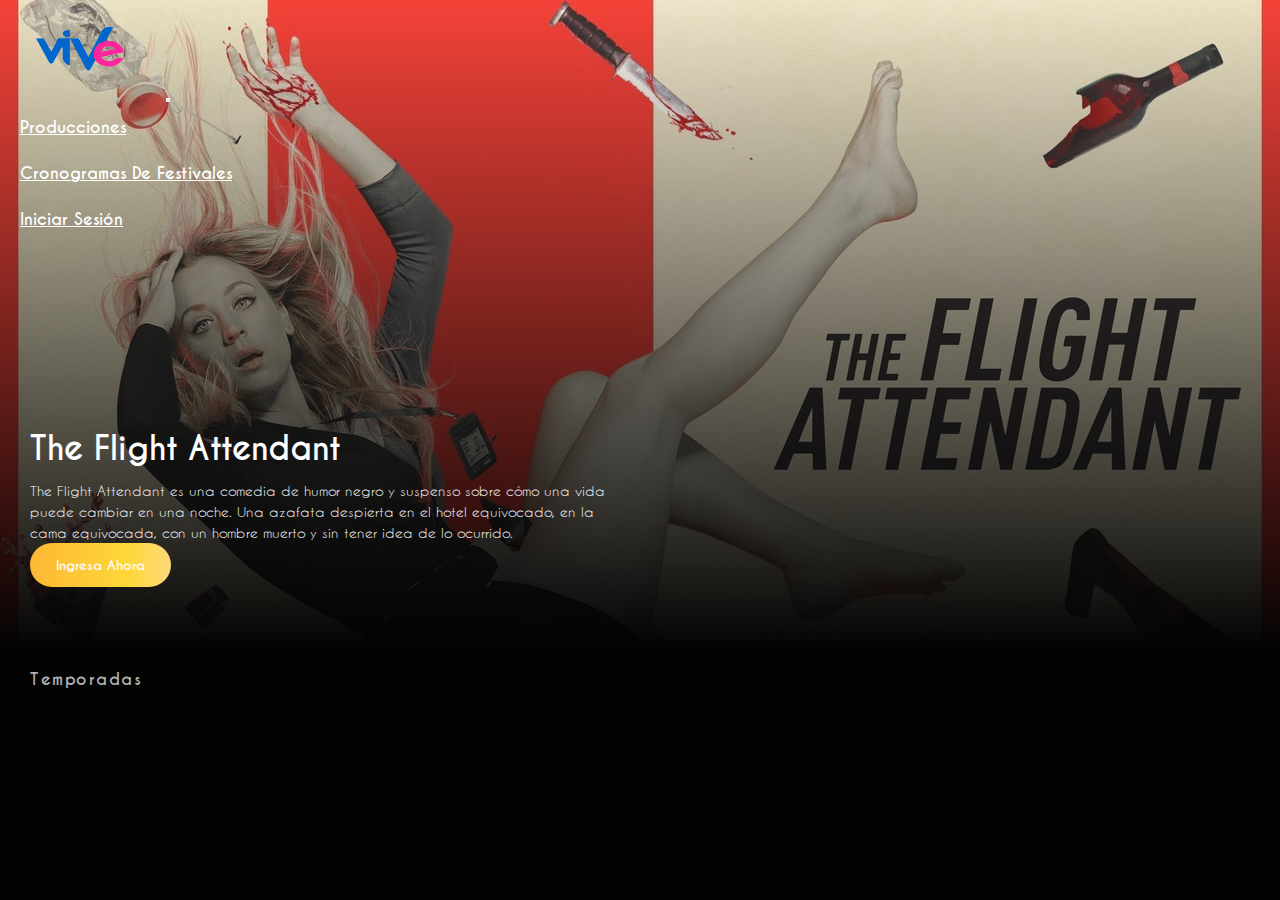
==== template-serie.html @ 37ebd21b "se genra template que contendra los capitulos de laas series" ====
<!DOCTYPE html>
<html lang="en">
<head>
    <meta charset="UTF-8">
    <meta http-equiv="X-UA-Compatible" content="IE=edge">
    <meta name="viewport" content="width=device-width, initial-scale=1.0">
    <link href="https://cdn.jsdelivr.net/npm/bootstrap@5.1.3/dist/css/bootstrap.min.css" rel="stylesheet" integrity="sha384-1BmE4kWBq78iYhFldvKuhfTAU6auU8tT94WrHftjDbrCEXSU1oBoqyl2QvZ6jIW3" crossorigin="anonymous">
    <link rel="stylesheet" href="https://use.fontawesome.com/releases/v5.8.1/css/all.css" integrity="sha384-50oBUHEmvpQ+1lW4y57PTFmhCaXp0ML5d60M1M7uH2+nqUivzIebhndOJK28anvf" crossorigin="anonymous">
    <link rel="stylesheet" href="css/style.css">
    <link rel="stylesheet" href="css/stylersponse.css">
    <title>Maqueta</title>
</head>
<body>
    <header id="header" class="header">
		<div class="header-inner">
			<div class="container-fluid px-lg-5">
				<nav class="navbar navbar-expand-lg my-navbar font-text-bold">
  					<div class="container-fluid">
  						<!--a class="navbar-brand" href="#"><img src="image/cisco_netacad_logo.png" alt="" swidth="100" height="40"></a-->
						<a class="navbar-brand" href="#"><img src="images/logovive.png" alt="" width="160" height="100"></a>
						<button class="navbar-toggler" type="button" data-bs-toggle="collapse" data-bs-target="#navbarSupportedContent" aria-controls="navbarSupportedContent" aria-expanded="false" aria-label="Toggle navigation">
	  						<span class="navbar-toggler-icon"><i class="fas fa-bars" style="margin: 5px 0px 0px 0px; "></i></span>
						</button>
						<div class="collapse navbar-collapse" id="navbarSupportedContent">
	  						<ul class="navbar-nav">
								<li class="nav-item">
		  							<a class="nav-link active" aria-current="page" href="#">Producciones</a>
								</li>
                                <li class="nav-item">
                                    <a class="nav-link active" aria-current="page" href="#">Cronogramas de Festivales</a>
                                </li>
                                <li class="nav-item">
                                    <a class="nav-link active" aria-current="page" href="#">Iniciar Sesión</a>
                                </li>
	  						</ul>
						</div>
  					</div>
				</nav>
			</div>
		</div>
	</header>
    <section class="content-banner" id="content-banner">
        <div class=" row d-flex justify-content-center w-100">
            <div class="col-md-12">
                <div style="width: 429px; height: 38px; position: absolute; top:400px; padding: 30px;">
                    <p class="first-title font-text-bold">The Flight Attendant</p>
                    <p class="banner-des font-text">The Flight Attendant es una comedia de humor negro y suspenso sobre cómo una vida puede cambiar en una noche. Una
                        azafata despierta en el hotel equivocado, en la cama equivocada, con un hombre muerto y sin tener idea de lo ocurrido.</p>
                    <button class="font-text-bold" style="width: 141px; height: 44px;">Ingresa Ahora</button>
                </div>
            </div>
        </div>
    </section>
    <section class="bar-seasons">
        <div class="options-seasons">
            <span class="font-text-bold" style=" font-size: 16px; font-style: normal; text-decoration: none; text-transform: none; line-height: 24px; letter-spacing: 1.5px; color: rgba(255, 255, 255, 0.7);">Temporadas</span>
        </div>
    </section>
    <script src="https://cdn.jsdelivr.net/npm/bootstrap@5.1.3/dist/js/bootstrap.bundle.min.js" integrity="sha384-ka7Sk0Gln4gmtz2MlQnikT1wXgYsOg+OMhuP+IlRH9sENBO0LRn5q+8nbTov4+1p" crossorigin="anonymous"></script>
    <script src="js/jquery-3.5.1.min.js"></script>
   
</body>
</html>
---- css/style.css ----
*{
    margin:0;
    padding: 0;
    box-sizing: border-box; 
	-webkit-box-sizing: border-box;
	-moz-box-sizing: border-box;

    scrollbar-color: rgba(253, 216, 53) rgba(0, 0, 0, 0);
    scrollbar-width: thin;
}
html{
    height: 100%;

}
body{
    background: #030303;
    font-family: 'Roboto', sans-serif;
    min-height: 100vh;
    overflow-x: hidden;
}
@font-face {
    font-family: Caviar Dreamsb;
    src: url(../fonts/caviarDreams/CaviarDreams_Bold.ttf);
}
@font-face {
    font-family: Caviar Dreams;
    src: url(../fonts/caviarDreams/CaviarDreams.ttf);
}


.image{
	width: 510px;
	height: 464px;
}
@media only screen and (max-width:773px ){
    .img-header .welcome h1{font-size: 40px;}
    .img-header .welcome > button{width: 130px; font-size: 20px;}
}
.fa-bars{
    color: #0066CC;
}
.content-banner{
    color: #ffffff;
    background-image: url(../images/example-serie.jpeg);
    min-height: 650px;
    height: 100%;
    position:relative;
    background-position: center center;
    background-size: cover;
    /* padding-top: 125px;  */
    min-width: 100%;
    z-index: -1000;
}
.content-banner:before{
    position: absolute;
    content: '';
    width: 100%;
    height: 100%;
    background: linear-gradient(rgba(255,255,255,0.1), #030303);
    top: 0;
    left: 0;
    z-index: -1000;
}
.video-bg{
    min-height: 650px; 
    height: 100%; 
    position: relative;
    background-position: center center; 
    background-size: cover; 
    min-width: 100%; 
    z-index: -1000; 
}
.video-bg2{
    display: none;
}
.cont_video::before{
    position: absolute;
    content: '';
    width: 100%;
    height: 100%;
    background: linear-gradient(rgba(255,255,255,0.1), #030303);
    top: 0;
    left: 0;
}
.content-banner .first-title{
    font-size: 32px;
    font-weight: 400;
    line-height: 1.2;
    position: relative;
    z-index: 2;
    margin: 0px 0px 12px; 
}
.content-banner .banner-des{
    font-size: 14px;
    line-height: 150%;
    letter-spacing: 0;
    position: relative;
    z-index: 2;
    font-weight: 400;
    margin-top: 0;
    width: 580px;
}
.header{
    position:absolute;
    width: 100vw;
}
.header-inner{
    position: absolute;
    top: 0;
    left:0;
    width: 100%;
    z-index: 99;
    background-color: transparent;
}
.nav-item .nav-link{
    display: block;
    line-height: 36px;
    text-transform: capitalize;
    font-size: 16px;
    font-weight: 500;
    color: #ffffff;
    transition: 0.15s;
}
.nav-item > .nav-link:hover{
    color: #0066CC;
}
.navbar-scroll{
    background-color: rgb(15, 15, 15);
    padding: 0;
    position: fixed;
    top: 0;
    z-index: 99;
    box-shadow: 0px 1px 10px rgba(0,0,0,0.4);
    border-bottom: 5px solid #0066CC;
    transition-duration: 0.6s;
}

.navbar-scroll .nav-item .nav-link{
    color: #0066CC;

}
.navbar-scroll .nav-item .nav-link:hover{
    color: #f5f5f5;

}
.font-text-bold{
    font-family: Caviar Dreamsb;
}
.font-text{
    font-family: Caviar Dreams;
}
.default {
    position:                 absolute;
    /* left:                     0px;
    top:                      0px; */
    /* -webkit-transform-origin: 0px 0px;
    transform-origin:         0px 0px; */
}
.content-banner > div > div > div > button{
    border-radius: 26px;  background-color: transparent; 
    background-image: linear-gradient(90deg, rgba(253, 184, 53, 1) 0.19%, rgba(253, 216, 56, 1) 70%, rgba(253, 216, 116, 1) 95.85%); 
    position: relative; 
    z-index: 2; 
    border: none; 
    color: #fffafa;
}

@media only screen and (min-width: 1200px){
    .nav-item > .nav-link{
        padding: 5px 20px !important;
        display: block !important;
    }
}
@media only screen and (max-width: 992px){
    .header-inner{
       background-color: rgb(15, 15, 15); !important;
    }
    .nav-item > .nav-link{
        color: #0066CC !important;
    }
    .nav-item > .nav-link:hover{
        color: #f5f5f5 !important;
    }
    .content-banner .first-title{
        font-size: 15px !important;
    }
}



/*HOVERS*/
.content-banner > div > div > div > button:hover {
    background-image: linear-gradient(90deg, rgba(253, 216, 116, 1) 0.19% ,  rgba(253, 216, 56, 1) 70%, rgba(253, 184, 53, 1) 95.85%);
    transition: color 0.8s linear 0.2s;
}
.promo-card > div:hover > div > div > div{
    -webkit-transform:scale(1.1);transform:scale(1.1);
    border-radius: 5px;
    filter: grayscale(80%);
}   

.horizontal-scroll{
    height: 276px; 
    display: flex;
    justify-content: space-between;
    flex-direction: row;
    align-items: center;
    overflow: hidden;
    position: relative;
}

.horizontal-scroll .btn-scroll{
    /* background-color: #ffffff;
    color: #999;
    box-shadow: 0 0 10px #999; */
    padding: 5px 8px;
    border: 0;
    z-index: 1;
    cursor: pointer;
    /* border-radius: 50%; */
    background-size: 50% 50%; 
    height: 375px; 
    width: 55px; 
    background-color: rgba(15, 15, 15, 0.85);
}

.programacion-container{
    display: flex;
    flex-direction: row;
    justify-content: flex-start;
    align-items: center;
    position: absolute;
    left: 0;
    transition: 0.5s all ease-out ;
    height: 370px;

}


.horizontal-scroll2{
    height: 370px; 
    display: flex;
    justify-content: space-between;
    flex-direction: row;
    align-items: center;
    overflow: hidden;
    position: relative;
}

.horizontal-scroll2 .btn-scroll{
    /* background-color: #ffffff;
    color: #999;
    box-shadow: 0 0 10px #999; */
    padding: 5px 8px;
    border: 0;
    z-index: 1;
    cursor: pointer;
    /* border-radius: 50%; */
    background-size: 50% 50%; 
    height: 375px; 
    width: 55px; 
    background-color: rgba(15, 15, 15, 0.85);
}

.programacion-container2{
    display: flex;
    flex-direction: row;
    justify-content: flex-start;
    align-items: center;
    position: absolute;
    left: 0;
    transition: 0.5s all ease-out ;
    height: 375px;

}




/* Tercera parte */

.content-tree-part{
    height: 290px; 
    display: flex;
    justify-content: space-between;
    flex-direction: row;
    align-items: center;
    overflow: hidden;
    position: relative;
}
.content-info{
    height: 290px; 
    display: flex;
    flex-direction: row;
    justify-content: space-between;
    align-items: center;
    position: absolute;
    left: 0;
    width: 100%;
}


/* series cpitulos  */

.bar-seasons{
    height: 33px; 
    display: flex;
    justify-content: space-between;
    flex-direction: row;
    align-items: center;
    overflow: hidden;
    position: relative;
    padding: 30px;
}
.options-seasons{
    display: flex;
    flex-direction: row;
    justify-content: flex-start;
    align-items: center;
    position: absolute;
    left: 0;
    transition: 0.5s all ease-out ;
    height: 33px;
    padding: 30px;
}
---- css/stylersponse.css ----
@media only screen and (max-width: 760px) {
    .content-banner{
        color: #ffffff;
        background-image: url(../images/banner-villa.jpg);
        min-height: 650px;
        position:relative;
        background-position: center center;
        background-size: cover;
        /* padding-top: 125px;  */
        min-width: 800px;
        z-index: -1000;
    }
    .content-banner:before{
        position: absolute;
        content: '';
        width: 800px;
        height: 100%;
        background: linear-gradient(rgba(255,255,255,0.1), #030303);
        top: 0;
        left: 0;
        z-index: -1000;
    }
    .video-bg{
        min-height: 650px; 
        height: 20px; 
        position: relative;
        background-position: center center; 
        background-size: cover;
        width: 100%; 
        max-width: 760px; 
        z-index: -1000; 
    }
    .vide-bg2{
        
        min-height: 650px; 
        height: 20px; 
        position: relative;
        background-position: center center; 
        background-size: cover; 
        width: 360px; 
        z-index: -1000; 
    }
    .cont_video::before{
        position: absolute;
        content: '';
        width: 100%;
        /*height: 100%;*/
        background: linear-gradient(rgba(255,255,255,0.1), #030303);
        top: 0;
        left: 0;
    }
    .content-banner .first-title{
        font-size: 40px;
        font-weight: 400;
        line-height: 1.2;
        position: relative;
        z-index: 2;
        margin: 0px 0px 12px; 
    }
    .content-banner .banner-des{
        font-size: 22px;
        line-height: 150%;
        letter-spacing: 0;
        position: relative;
        z-index: 2;
        font-weight: 400;
        margin-top: 0;
    }


    .content-tree-part{
        height: 290px; 
        display: flex;
        justify-content: space-between;
        flex-direction: column;
        align-items: center;
        overflow: hidden;
        position: relative;
    }
    .content-info{
        height: 290px; 
        display: flex;
        flex-direction: column;
        justify-content: space-between;
        align-items: center;
        position: absolute;
        left: 0;
        width: 100%;
    }
  }

@media only screen and (max-width: 760px) {
    .content-banner{
        color: #ffffff;
        background-image: url(../images/banner-villa.jpg);
        min-height: 650px;
        position:relative;
        background-position: center center;
        background-size: cover;
        /* padding-top: 125px;  */
        min-width: 800px;
        z-index: -1000;
    }
    .content-banner:before{
        position: absolute;
        content: '';
        width: 800px;
        height: 100%;
        background: linear-gradient(rgba(255,255,255,0.1), #030303);
        top: 0;
        left: 0;
        z-index: -1000;
    }
    .video-bg{
        min-height: 650px; 
        height: 20px; 
        position: relative;
        background-position: center center; 
        background-size: cover;
        width: 100%; 
        max-width: 480px; 
        z-index: -1000; 
    }
    .cont_video::before{
        position: absolute;
        content: '';
        width: 100%;
        /*height: 100%;*/
        background: linear-gradient(rgba(255,255,255,0.1), #030303);
        top: 0;
        left: 0;
    }
    .content-banner .first-title{
        font-size: 40px;
        font-weight: 400;
        line-height: 1.2;
        position: relative;
        z-index: 2;
        margin: 0px 0px 12px; 
    }
    .content-banner .banner-des{
        font-size: 22px;
        line-height: 150%;
        letter-spacing: 0;
        position: relative;
        z-index: 2;
        font-weight: 400;
        margin-top: 0;
    }

    .content-tree-part{
        height: 290px; 
        display: flex;
        /* justify-content: space-between; */
        flex-direction: column;
        align-items: center;
        overflow: hidden;
        position: relative;
    }
    .content-info{
        height: 290px; 
        display: flex;
        flex-direction: column;
        /* justify-content: space-between; */
        align-items: center;
        position: absolute;
        left: 0;
        width: 100%;
    }
}
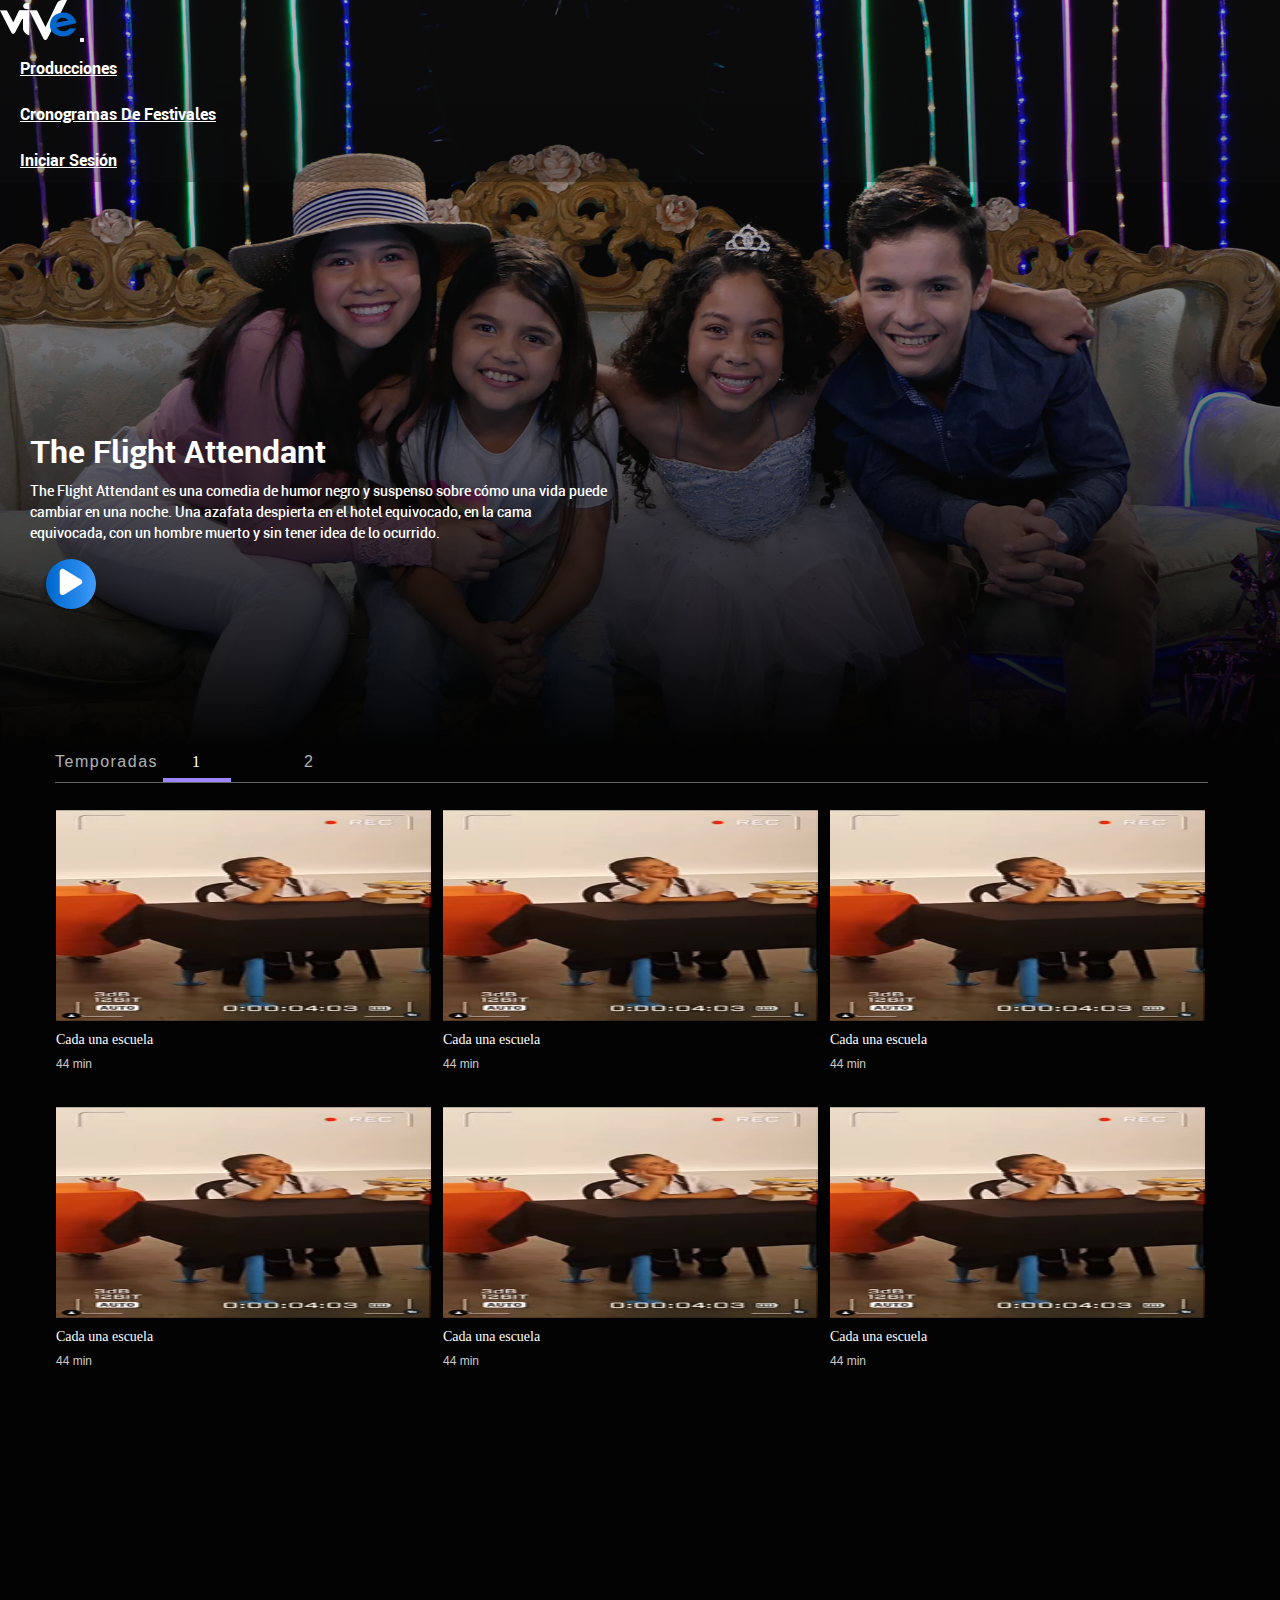
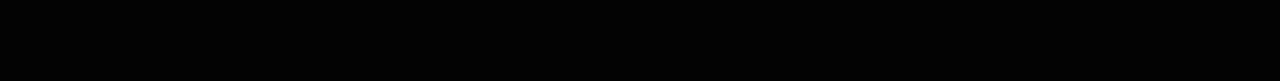
==== commit a43bb1bc: "se ccontinua con el template de las series" ====
--- a/template-serie.html
+++ b/template-serie.html
@@ -17,7 +17,7 @@
 				<nav class="navbar navbar-expand-lg my-navbar font-text-bold">
   					<div class="container-fluid">
   						<!--a class="navbar-brand" href="#"><img src="image/cisco_netacad_logo.png" alt="" swidth="100" height="40"></a-->
-						<a class="navbar-brand" href="#"><img src="images/logovive.png" alt="" width="160" height="100"></a>
+                          <a class="navbar-brand" href="#"><img src="images/LOGO_Vive_76x40px.png" alt="" width="76" height="40"></a>
 						<button class="navbar-toggler" type="button" data-bs-toggle="collapse" data-bs-target="#navbarSupportedContent" aria-controls="navbarSupportedContent" aria-expanded="false" aria-label="Toggle navigation">
 	  						<span class="navbar-toggler-icon"><i class="fas fa-bars" style="margin: 5px 0px 0px 0px; "></i></span>
 						</button>
@@ -46,14 +46,135 @@
                     <p class="first-title font-text-bold">The Flight Attendant</p>
                     <p class="banner-des font-text">The Flight Attendant es una comedia de humor negro y suspenso sobre cómo una vida puede cambiar en una noche. Una
                         azafata despierta en el hotel equivocado, en la cama equivocada, con un hombre muerto y sin tener idea de lo ocurrido.</p>
-                    <button class="font-text-bold" style="width: 141px; height: 44px;">Ingresa Ahora</button>
+                    <button class="font-text-bold btn-banner"><img src="./images/play-solid.svg"  width="30" height="30"></button>
                 </div>
             </div>
         </div>
     </section>
-    <section class="bar-seasons">
-        <div class="options-seasons">
-            <span class="font-text-bold" style=" font-size: 16px; font-style: normal; text-decoration: none; text-transform: none; line-height: 24px; letter-spacing: 1.5px; color: rgba(255, 255, 255, 0.7);">Temporadas</span>
+    <section style="position: absolute;  height: 928px;">
+        <div style="height: 33px;">
+            <div style="background-color: rgb(15, 15, 15);  height: 0px; top: 16.5px;"></div>
+            <div style="position: absolute; height: 33px; overflow: hidden; cursor: pointer; left: 55px;">
+                <div style="height: 33px;">
+                    <div style="left: 55px; width: 344px; height: 32px;">
+                        <div style="width: 118px; height: 24px;">
+                            <span style="display: inline-block; position: absolute; font-size: 16px; font-style: normal; text-decoration: none; text-transform: none; line-height: 24px; letter-spacing: 1.5px; color: rgba(255, 255, 255, 0.7); white-space: pre; transform: translate(0px);"><span style; font-size: 16px; font-style: normal; text-decoration: none; text-transform: none; line-height: 24px; letter-spacing: 1.5px; color: rgba(255, 255, 255, 0.7);">Temporadas</span></span>
+                        </div>
+                    </div>
+                </div>
+            </div>
+            <div style="position: absolute; cursor: pointer; width: 68px; height: 32px; left: 163px;">
+                <div style="position: absolute; top: 0px; left: 29px;">
+                    <span style="display: inline-block; position: absolute; font-family: street2_medium; font-size: 16px; font-style: normal; text-decoration: none; text-transform: none; line-height: 24px; letter-spacing: 1.5px; color: rgb(255, 255, 255); white-space: pre; transform: translate(0px);"><span style="font-family: street2_medium; font-size: 16px; font-style: normal; text-decoration: none; text-transform: none; line-height: 24px; letter-spacing: 1.5px; color: rgb(255, 255, 255);">1</span></span>
+                </div>
+                <div style="position: absolute; width: 68px; height: 4px; background-color: rgb(158, 134, 255); top: 28px;"></div>
+            </div>
+            
+            <div style="position: absolute; cursor: pointer; width: 68px; height: 32px; left: 276px;">
+                <div style="position: absolute; left: 28px;">
+                    <span style="display: inline-block; position: absolute; font-size: 16px; font-style: normal; text-decoration: none; text-transform: none; line-height: 24px; letter-spacing: 1.5px; color: rgba(255, 255, 255, 0.7); white-space: pre; transform: translate(0px);"><span style; font-size: 16px; font-style: normal; text-decoration: none; text-transform: none; line-height: 24px; letter-spacing: 1.5px; color: rgba(255, 255, 255, 0.7);">2</span></span>
+                </div>
+            </div>
+        </div>
+        <div style="position: absolute; width: 1153px; height: 1px; background-color: rgb(102, 102, 102); left: 55px; top: 32px;"></div>
+    </section>
+
+    <section style="position: absolute; height: 871px; top: 810px;">
+        <div style="position: absolute; height: 871px; cursor: pointer;">
+            <a href="" style="position: absolute; width: 375px; height: 277px; cursor: pointer; left: 56px;">
+                <div style="width: 375px; height: 211px;">
+                    <div style="background-color: rgb(25, 25, 25); width: 375px; height: 211px;">
+                        <div style="background-size: 100% 100%; height: 211px; width: 375px; background-image: url('./images/CadaFamiliaUnaEscuela210x375px.png')"></div>
+                    </div>
+                </div>
+                <div style="position: absolute; width: 375px; height: 58px; top: 219px;">
+                    <div style="width: 331px;">
+                        <span style="display: inline-block; position: absolute; font-size: 14px; font-style: normal; text-decoration: none; text-transform: none; line-height: 20px; letter-spacing: 0px; color: rgb(255, 255, 255); white-space: pre; max-width: 331px; transform: translate(0px);"><span style="font-family: street2_medium; font-size: 14px; font-style: normal; text-decoration: none; text-transform: none; line-height: 20px; letter-spacing: 0px; color: rgb(255, 255, 255);"><span style="display: inline; max-width: 331px;">Cada una escuela</span></span></span>
+                    </div>
+                </div> 
+                <div style="position: absolute; width: 375px; top: 245px;">
+                    <span style="display: inline-block; position: absolute; font-size: 12px; font-style: normal; text-decoration: none; text-transform: none; line-height: 18px; letter-spacing: 0px; color: rgba(255, 255, 255, 0.8); white-space: pre-wrap; transform: translate(0px);"><span style; font-size: 12px; font-style: normal; text-decoration: none; text-transform: none; line-height: 18px; letter-spacing: 0px; color: rgba(255, 255, 255, 0.8);">44 min</span></span>
+                </div>
+            </a>
+
+            <a href="" style="position: absolute; width: 375px; height: 277px; cursor: pointer; left: 443px;">
+                <div style="width: 375px; height: 211px;">
+                    <div style="background-color: rgb(25, 25, 25); width: 375px; height: 211px;">
+                        <div style="background-size: 100% 100%; height: 211px; width: 375px; background-image: url('./images/CadaFamiliaUnaEscuela210x375px.png')"></div>
+                    </div>
+                </div>
+                <div style="position: absolute; width: 375px; height: 58px; top: 219px;">
+                    <div style="width: 331px;">
+                        <span style="display: inline-block; position: absolute; font-size: 14px; font-style: normal; text-decoration: none; text-transform: none; line-height: 20px; letter-spacing: 0px; color: rgb(255, 255, 255); white-space: pre; max-width: 331px; transform: translate(0px);"><span style="font-family: street2_medium; font-size: 14px; font-style: normal; text-decoration: none; text-transform: none; line-height: 20px; letter-spacing: 0px; color: rgb(255, 255, 255);"><span style="display: inline; max-width: 331px;">Cada una escuela</span></span></span>
+                    </div>
+                </div> 
+                <div style="position: absolute; width: 375px; top: 245px;">
+                    <span style="display: inline-block; position: absolute; font-size: 12px; font-style: normal; text-decoration: none; text-transform: none; line-height: 18px; letter-spacing: 0px; color: rgba(255, 255, 255, 0.8); white-space: pre-wrap; transform: translate(0px);"><span style; font-size: 12px; font-style: normal; text-decoration: none; text-transform: none; line-height: 18px; letter-spacing: 0px; color: rgba(255, 255, 255, 0.8);">44 min</span></span>
+                </div>
+            </a>
+            <a href="" style="position: absolute; width: 375px; height: 277px; cursor: pointer; left: 830px;">
+                <div style="width: 375px; height: 211px;">
+                    <div style="background-color: rgb(25, 25, 25); width: 375px; height: 211px;">
+                        <div style="background-size: 100% 100%; height: 211px; width: 375px; background-image: url('./images/CadaFamiliaUnaEscuela210x375px.png')"></div>
+                    </div>
+                </div>
+                <div style="position: absolute; width: 375px; height: 58px; top: 219px;">
+                    <div style="width: 331px;">
+                        <span style="display: inline-block; position: absolute; font-size: 14px; font-style: normal; text-decoration: none; text-transform: none; line-height: 20px; letter-spacing: 0px; color: rgb(255, 255, 255); white-space: pre; max-width: 331px; transform: translate(0px);"><span style="font-family: street2_medium; font-size: 14px; font-style: normal; text-decoration: none; text-transform: none; line-height: 20px; letter-spacing: 0px; color: rgb(255, 255, 255);"><span style="display: inline; max-width: 331px;">Cada una escuela</span></span></span>
+                    </div>
+                </div> 
+                <div style="position: absolute; width: 375px; top: 245px;">
+                    <span style="display: inline-block; position: absolute; font-size: 12px; font-style: normal; text-decoration: none; text-transform: none; line-height: 18px; letter-spacing: 0px; color: rgba(255, 255, 255, 0.8); white-space: pre-wrap; transform: translate(0px);"><span style; font-size: 12px; font-style: normal; text-decoration: none; text-transform: none; line-height: 18px; letter-spacing: 0px; color: rgba(255, 255, 255, 0.8);">44 min</span></span>
+                </div>
+            </a>
+
+            <a href="" style="position: absolute; width: 375px; height: 277px; cursor: pointer; top:297px; left: 56px;">
+                <div style="width: 375px; height: 211px;">
+                    <div style="background-color: rgb(25, 25, 25); width: 375px; height: 211px;">
+                        <div style="background-size: 100% 100%; height: 211px; width: 375px; background-image: url('./images/CadaFamiliaUnaEscuela210x375px.png')"></div>
+                    </div>
+                </div>
+                <div style="position: absolute; width: 375px; height: 58px; top: 219px;">
+                    <div style="width: 331px;">
+                        <span style="display: inline-block; position: absolute; font-size: 14px; font-style: normal; text-decoration: none; text-transform: none; line-height: 20px; letter-spacing: 0px; color: rgb(255, 255, 255); white-space: pre; max-width: 331px; transform: translate(0px);"><span style="font-family: street2_medium; font-size: 14px; font-style: normal; text-decoration: none; text-transform: none; line-height: 20px; letter-spacing: 0px; color: rgb(255, 255, 255);"><span style="display: inline; max-width: 331px;">Cada una escuela</span></span></span>
+                    </div>
+                </div> 
+                <div style="position: absolute; width: 375px; top: 245px;">
+                    <span style="display: inline-block; position: absolute; font-size: 12px; font-style: normal; text-decoration: none; text-transform: none; line-height: 18px; letter-spacing: 0px; color: rgba(255, 255, 255, 0.8); white-space: pre-wrap; transform: translate(0px);"><span style; font-size: 12px; font-style: normal; text-decoration: none; text-transform: none; line-height: 18px; letter-spacing: 0px; color: rgba(255, 255, 255, 0.8);">44 min</span></span>
+                </div>
+            </a>
+
+            <a href="" style="position: absolute; width: 375px; height: 277px; cursor: pointer; top:297px; left: 443px;">
+                <div style="width: 375px; height: 211px;">
+                    <div style="background-color: rgb(25, 25, 25); width: 375px; height: 211px;">
+                        <div style="background-size: 100% 100%; height: 211px; width: 375px; background-image: url('./images/CadaFamiliaUnaEscuela210x375px.png')"></div>
+                    </div>
+                </div>
+                <div style="position: absolute; width: 375px; height: 58px; top: 219px;">
+                    <div style="width: 331px;">
+                        <span style="display: inline-block; position: absolute; font-size: 14px; font-style: normal; text-decoration: none; text-transform: none; line-height: 20px; letter-spacing: 0px; color: rgb(255, 255, 255); white-space: pre; max-width: 331px; transform: translate(0px);"><span style="font-family: street2_medium; font-size: 14px; font-style: normal; text-decoration: none; text-transform: none; line-height: 20px; letter-spacing: 0px; color: rgb(255, 255, 255);"><span style="display: inline; max-width: 331px;">Cada una escuela</span></span></span>
+                    </div>
+                </div> 
+                <div style="position: absolute; width: 375px; top: 245px;">
+                    <span style="display: inline-block; position: absolute; font-size: 12px; font-style: normal; text-decoration: none; text-transform: none; line-height: 18px; letter-spacing: 0px; color: rgba(255, 255, 255, 0.8); white-space: pre-wrap; transform: translate(0px);"><span style; font-size: 12px; font-style: normal; text-decoration: none; text-transform: none; line-height: 18px; letter-spacing: 0px; color: rgba(255, 255, 255, 0.8);">44 min</span></span>
+                </div>
+            </a>
+
+            <a href="" style="position: absolute; width: 375px; height: 277px; cursor: pointer; top:297px; left: 830px;">
+                <div style="width: 375px; height: 211px;">
+                    <div style="background-color: rgb(25, 25, 25); width: 375px; height: 211px;">
+                        <div style="background-size: 100% 100%; height: 211px; width: 375px; background-image: url('./images/CadaFamiliaUnaEscuela210x375px.png')"></div>
+                    </div>
+                </div>
+                <div style="position: absolute; width: 375px; height: 58px; top: 219px;">
+                    <div style="width: 331px;">
+                        <span style="display: inline-block; position: absolute; font-size: 14px; font-style: normal; text-decoration: none; text-transform: none; line-height: 20px; letter-spacing: 0px; color: rgb(255, 255, 255); white-space: pre; max-width: 331px; transform: translate(0px);"><span style="font-family: street2_medium; font-size: 14px; font-style: normal; text-decoration: none; text-transform: none; line-height: 20px; letter-spacing: 0px; color: rgb(255, 255, 255);"><span style="display: inline; max-width: 331px;">Cada una escuela</span></span></span>
+                    </div>
+                </div> 
+                <div style="position: absolute; width: 375px; top: 245px;">
+                    <span style="display: inline-block; position: absolute; font-size: 12px; font-style: normal; text-decoration: none; text-transform: none; line-height: 18px; letter-spacing: 0px; color: rgba(255, 255, 255, 0.8); white-space: pre-wrap; transform: translate(0px);"><span style; font-size: 12px; font-style: normal; text-decoration: none; text-transform: none; line-height: 18px; letter-spacing: 0px; color: rgba(255, 255, 255, 0.8);">44 min</span></span>
+                </div>
+            </a>
         </div>
     </section>
     <script src="https://cdn.jsdelivr.net/npm/bootstrap@5.1.3/dist/js/bootstrap.bundle.min.js" integrity="sha384-ka7Sk0Gln4gmtz2MlQnikT1wXgYsOg+OMhuP+IlRH9sENBO0LRn5q+8nbTov4+1p" crossorigin="anonymous"></script>
--- a/css/style.css
+++ b/css/style.css
@@ -17,6 +17,8 @@
     font-family: 'Roboto', sans-serif;
     min-height: 100vh;
     overflow-x: hidden;
+    /* background: linear-gradient(-320deg, #0066CC,#030303); */
+	/* background-size: 100% 50%; */
 }
 @font-face {
     font-family: Caviar Dreamsb;
@@ -27,6 +29,18 @@
     src: url(../fonts/caviarDreams/CaviarDreams.ttf);
 }
 
+@font-face {
+    font-family: RobertoSans-Bold;
+    src: url(../fonts/RobertoSans/RobertoSans-Bold.ttf);
+}
+@font-face {
+    font-family: RobertoSans-mediun;
+    src: url(../fonts/RobertoSans/RobertoSans-Medium.ttf);
+}
+@font-face {
+    font-family: RobertoSans-Ligth;
+    src: url(../fonts/RobertoSans/RobertoSans-Light.ttf);
+}
 
 .image{
 	width: 510px;
@@ -41,8 +55,8 @@
 }
 .content-banner{
     color: #ffffff;
-    background-image: url(../images/example-serie.jpeg);
-    min-height: 650px;
+    background-image: url(../images/Banner_1920x1080px.jpg);
+    min-height: 750px;
     height: 100%;
     position:relative;
     background-position: center center;
@@ -56,13 +70,13 @@
     content: '';
     width: 100%;
     height: 100%;
-    background: linear-gradient(rgba(255,255,255,0.1), #030303);
+    background: linear-gradient(rgba(255, 255, 255, 0.035), #030303);
     top: 0;
     left: 0;
     z-index: -1000;
 }
 .video-bg{
-    min-height: 650px; 
+    min-height: 750px; 
     height: 100%; 
     position: relative;
     background-position: center center; 
@@ -110,7 +124,7 @@
     left:0;
     width: 100%;
     z-index: 99;
-    background-color: transparent;
+    background-color: rgba(15, 15, 15, 0.303);
 }
 .nav-item .nav-link{
     display: block;
@@ -136,7 +150,7 @@
 }
 
 .navbar-scroll .nav-item .nav-link{
-    color: #0066CC;
+    color: #f5f5f5;
 
 }
 .navbar-scroll .nav-item .nav-link:hover{
@@ -144,10 +158,10 @@
 
 }
 .font-text-bold{
-    font-family: Caviar Dreamsb;
+    font-family: RobertoSans-Bold;
 }
 .font-text{
-    font-family: Caviar Dreams;
+    font-family: RobertoSans-mediun;
 }
 .default {
     position:                 absolute;
@@ -156,14 +170,32 @@
     /* -webkit-transform-origin: 0px 0px;
     transform-origin:         0px 0px; */
 }
-.content-banner > div > div > div > button{
-    border-radius: 26px;  background-color: transparent; 
-    background-image: linear-gradient(90deg, rgba(253, 184, 53, 1) 0.19%, rgba(253, 216, 56, 1) 70%, rgba(253, 216, 116, 1) 95.85%); 
+.content-banner > div > div > div > .btn-banner{
+    width: 50px;
+    height: 50px;
+    margin: 1rem;
+    
+    text-align: center;
+    border-radius: 50%;  background-color: transparent; 
+    background-image: linear-gradient(90deg, rgba(0, 102, 204, 1) 0.19%, rgb(40, 138, 236) 70%, rgb(63, 154, 246) 95.85%); 
     position: relative; 
     z-index: 2; 
     border: none; 
     color: #fffafa;
 }
+.content-banner > div > div > div > .btn-banner-2{
+    width: 140px;
+    height: 50px;
+    margin: 1rem;
+    
+    text-align: center;
+    border-radius: 50px;  background-color: transparent; 
+    background: #666664; 
+    position: relative; 
+    z-index: 2; 
+    border: none; 
+    color: #fffafa;
+}
 
 @media only screen and (min-width: 1200px){
     .nav-item > .nav-link{
@@ -176,7 +208,7 @@
        background-color: rgb(15, 15, 15); !important;
     }
     .nav-item > .nav-link{
-        color: #0066CC !important;
+        color: #f5f5f5 !important;
     }
     .nav-item > .nav-link:hover{
         color: #f5f5f5 !important;
@@ -221,33 +253,10 @@
     background-size: 50% 50%; 
     height: 375px; 
     width: 55px; 
-    background-color: rgba(15, 15, 15, 0.85);
-}
-
-.programacion-container{
-    display: flex;
-    flex-direction: row;
-    justify-content: flex-start;
-    align-items: center;
-    position: absolute;
-    left: 0;
-    transition: 0.5s all ease-out ;
-    height: 370px;
-
-}
-
-
-.horizontal-scroll2{
-    height: 370px; 
-    display: flex;
-    justify-content: space-between;
-    flex-direction: row;
-    align-items: center;
-    overflow: hidden;
-    position: relative;
-}
-
-.horizontal-scroll2 .btn-scroll{
+    background: linear-gradient(90deg, rgba(255, 255, 255, 0.048), #030303);
+}
+
+.horizontal-scroll .btn-scrollL{
     /* background-color: #ffffff;
     color: #999;
     box-shadow: 0 0 10px #999; */
@@ -259,7 +268,60 @@
     background-size: 50% 50%; 
     height: 375px; 
     width: 55px; 
-    background-color: rgba(15, 15, 15, 0.85);
+    background: linear-gradient(90deg, #030303, rgba(255,255,255,0.048));
+}
+
+
+.programacion-container{
+    display: flex;
+    flex-direction: row;
+    justify-content: flex-start;
+    align-items: center;
+    position: absolute;
+    left: 0;
+    transition: 0.5s all ease-out ;
+    height: 370px;
+
+}
+
+
+.horizontal-scroll2{
+    height: 210px; 
+    display: flex;
+    justify-content: space-between;
+    flex-direction: row;
+    align-items: center;
+    overflow: hidden;
+    position: relative;
+}
+
+.horizontal-scroll2 .btn-scroll{
+    /* background-color: #ffffff;
+    color: #999;
+    box-shadow: 0 0 10px #999; */
+    padding: 5px 8px;
+    border: 0;
+    z-index: 1;
+    cursor: pointer;
+    /* border-radius: 50%; */
+    background-size: 50% 50%; 
+    height: 210px; 
+    width: 55px; 
+    background: linear-gradient(90deg, rgba(255,255,255,0.048), #030303);
+}
+.horizontal-scroll2 .btn-scrollL{
+    /* background-color: #ffffff;
+    color: #999;
+    box-shadow: 0 0 10px #999; */
+    padding: 5px 8px;
+    border: 0;
+    z-index: 1;
+    cursor: pointer;
+    /* border-radius: 50%; */
+    background-size: 50% 50%; 
+    height: 210px; 
+    width: 55px; 
+    background:linear-gradient(90deg, #030303, rgba(255,255,255,0.048));
 }
 
 .programacion-container2{
